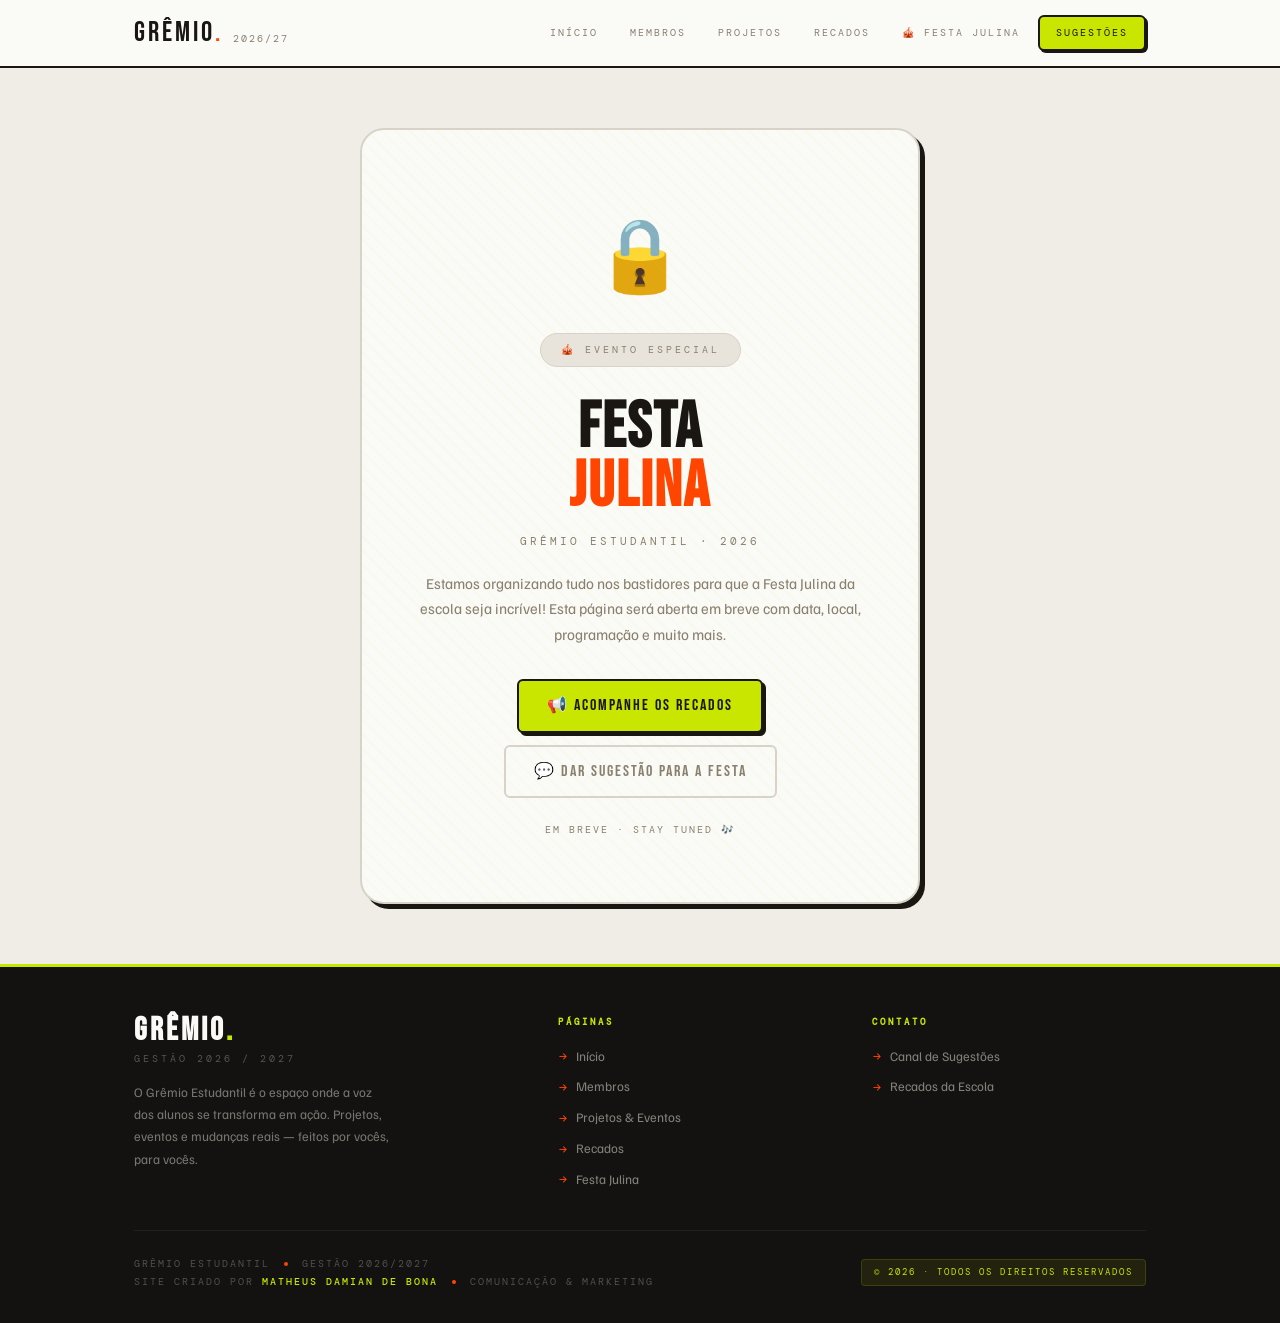
==== pages/festa-julina.html @ 8e5d4908 "Add files via upload" ====
<!DOCTYPE html>
<html lang="pt-BR">
<head>
  <meta charset="UTF-8"/>
  <meta name="viewport" content="width=device-width, initial-scale=1.0"/>
  <title>Festa Julina · Grêmio Estudantil</title>
  <link rel="stylesheet" href="../css/style.css"/>
  <style>
    .locked-page { min-height: 80vh; display: flex; align-items: center; justify-content: center; padding: calc(var(--nav-h) + 60px) 20px 60px; }
    .locked-box { background: var(--white); border: 2px solid var(--border); border-radius: var(--radius-lg); padding: 64px 48px; text-align: center; max-width: 560px; width: 100%; box-shadow: var(--shadow-md); position: relative; overflow: hidden; }
    .locked-box::before { content:''; position:absolute; inset:0; background: repeating-linear-gradient(45deg, transparent, transparent 8px, rgba(200,230,0,.04) 8px, rgba(200,230,0,.04) 10px); pointer-events:none; }
    .locked-icon { font-size: 72px; margin-bottom: 24px; animation: lockPulse 3s ease-in-out infinite; display: block; }
    @keyframes lockPulse { 0%,100%{transform:scale(1)} 50%{transform:scale(1.08)} }
    .locked-box h1 { font-size: clamp(36px, 8vw, 64px); letter-spacing: 2px; line-height: .92; margin-bottom: 16px; position: relative; }
    .locked-box h1 .fire { color: var(--fire); }
    .locked-box .locked-sub { font-family: 'DM Mono', monospace; font-size: 11px; letter-spacing: 3px; text-transform: uppercase; color: var(--muted); margin-bottom: 20px; position: relative; }
    .locked-box p { font-size: 15px; color: var(--muted); line-height: 1.7; margin-bottom: 32px; position: relative; }
    .locked-actions { display: flex; flex-direction: column; gap: 12px; align-items: center; position: relative; }
    .locked-badge { display: inline-flex; align-items: center; gap: 8px; font-family: 'DM Mono', monospace; font-size: 10px; letter-spacing: 3px; text-transform: uppercase; background: var(--surface); color: var(--muted); border: 1px solid var(--border); padding: 8px 20px; border-radius: 40px; margin-bottom: 32px; position: relative; }
    .countdown-hint { font-family: 'DM Mono', monospace; font-size: 10px; letter-spacing: 2px; text-transform: uppercase; color: var(--muted); margin-top: 8px; }
    @media(max-width:500px){ .locked-box { padding: 40px 24px; } }
  </style>
</head>
<body>
<div id="page-progress"></div>
<div id="navbar"></div>

<div class="locked-page">
  <div class="locked-box">
    <span class="locked-icon">🔒</span>
    <div class="locked-badge">🎪 Evento Especial</div>
    <h1>FESTA<br><span class="fire">JULINA</span></h1>
    <div class="locked-sub">Grêmio Estudantil · 2026</div>
    <p>Estamos organizando tudo nos bastidores para que a Festa Julina da escola seja incrível! Esta página será aberta em breve com data, local, programação e muito mais.</p>
    <div class="locked-actions">
      <a href="recados.html" class="btn btn-volt">📢 Acompanhe os Recados</a>
      <a href="sugestoes.html" class="btn btn-ghost">💬 Dar Sugestão para a Festa</a>
    </div>
    <div class="countdown-hint" style="margin-top:24px">Em breve · Stay tuned 🎶</div>
  </div>
</div>

<div id="footer"></div>
<script src="../js/components.js"></script>
<script src="../js/main.js"></script>
<script> renderNavbar(); renderFooter(); </script>
</body>
</html>
---- css/style.css ----
/* ═══════════════════════════════════════
   GRÊMIO ESTUDANTIL — Global Styles
   Brand Guide v2 · 2026/2027
═══════════════════════════════════════ */

@import url('https://fonts.googleapis.com/css2?family=Bebas+Neue&family=DM+Mono:wght@400;500&family=Familjen+Grotesk:ital,wght@0,300;0,400;0,600;0,700;1,400&display=swap');

/* ── TOKENS ── */
:root {
  --bg:         #f0ede6;
  --white:      #fafaf7;
  --surface:    #e8e4db;
  --border:     #d8d3c8;
  --ink:        #1a1712;
  --muted:      #8a8070;

  --volt:       #c8e600;
  --volt-light: #edfb7a;
  --volt-dim:   #f5ffc0;
  --fire:       #ff4500;
  --fire-light: #ffe8e0;
  --sky:        #0099e6;
  --sky-light:  #e0f4ff;

  --dark-bg:    #141210;
  --dark-surf:  #1e1b17;
  --dark-volt:  #d4f000;
  --dark-fire:  #ff3d00;
  --dark-text:  #f0ede6;

  --shadow-sm:  3px 3px 0 var(--ink);
  --shadow-md:  5px 5px 0 var(--ink);
  --radius:     16px;
  --radius-lg:  24px;

  --nav-h: 68px;
}

/* ── RESET ── */
*, *::before, *::after { box-sizing: border-box; margin: 0; padding: 0; }
html { scroll-behavior: smooth; }
body {
  background: var(--bg);
  color: var(--ink);
  font-family: 'Familjen Grotesk', sans-serif;
  font-size: 16px;
  line-height: 1.6;
  overflow-x: hidden;
}
img { display: block; max-width: 100%; }
a { color: inherit; text-decoration: none; }
button { cursor: pointer; border: none; background: none; font-family: inherit; }
ul { list-style: none; }

/* ── TYPOGRAPHY ── */
.font-display { font-family: 'Bebas Neue', sans-serif; }
.font-mono    { font-family: 'DM Mono', monospace; }

h1, h2, h3 { font-family: 'Bebas Neue', sans-serif; line-height: 1; letter-spacing: 1px; }

/* ── LAYOUT ── */
.container {
  max-width: 1060px;
  width: 100%;
  margin: 0 auto;
  padding: 0 24px;
}
.section {
  padding: 80px 0;
}
.section-sm { padding: 48px 0; }

/* ── EYEBROW ── */
.eyebrow {
  font-family: 'DM Mono', monospace;
  font-size: 10px;
  letter-spacing: 4px;
  text-transform: uppercase;
  color: var(--muted);
  margin-bottom: 10px;
  display: flex;
  align-items: center;
  gap: 10px;
}
.eyebrow::before {
  content: '';
  display: block;
  width: 24px;
  height: 2px;
  background: var(--fire);
  border-radius: 2px;
  flex-shrink: 0;
}
.eyebrow.volt::before  { background: var(--volt); }
.eyebrow.sky::before   { background: var(--sky); }
.eyebrow.white::before { background: var(--white); }
.eyebrow.white         { color: rgba(240,237,230,.45); }

/* ── BADGE ── */
.badge {
  display: inline-flex;
  align-items: center;
  gap: 6px;
  font-family: 'DM Mono', monospace;
  font-size: 10px;
  letter-spacing: 2px;
  text-transform: uppercase;
  padding: 5px 12px;
  border-radius: 4px;
  font-weight: 500;
}
.badge-volt  { background: var(--volt-dim);   color: var(--ink);  border: 1px solid var(--volt); }
.badge-fire  { background: var(--fire-light); color: var(--fire); border: 1px solid var(--fire); }
.badge-sky   { background: var(--sky-light);  color: var(--sky);  border: 1px solid var(--sky);  }
.badge-dark  { background: var(--ink);        color: var(--volt); }
.badge-muted { background: var(--surface);    color: var(--muted);border: 1px solid var(--border);}

/* ── BUTTONS ── */
.btn {
  display: inline-flex;
  align-items: center;
  gap: 8px;
  font-family: 'Bebas Neue', sans-serif;
  font-size: 16px;
  letter-spacing: 2px;
  padding: 12px 28px;
  border-radius: 6px;
  transition: transform .15s, box-shadow .15s;
  border: 2px solid var(--ink);
}
.btn-volt {
  background: var(--volt);
  color: var(--ink);
  box-shadow: var(--shadow-sm);
}
.btn-volt:hover { transform: translate(-2px,-2px); box-shadow: 5px 5px 0 var(--ink); }

.btn-fire {
  background: var(--fire);
  color: #fff;
  box-shadow: var(--shadow-sm);
}
.btn-fire:hover { transform: translate(-2px,-2px); box-shadow: 5px 5px 0 var(--ink); }

.btn-outline {
  background: transparent;
  color: var(--ink);
  box-shadow: var(--shadow-sm);
}
.btn-outline:hover { transform: translate(-2px,-2px); box-shadow: 5px 5px 0 var(--ink); }

.btn-ghost {
  background: transparent;
  color: var(--muted);
  border-color: var(--border);
  box-shadow: none;
}
.btn-ghost:hover { border-color: var(--ink); color: var(--ink); }

/* ── CARDS ── */
.card {
  background: var(--white);
  border-radius: var(--radius);
  border: 1px solid var(--border);
  box-shadow: var(--shadow-sm);
  overflow: hidden;
  transition: transform .25s cubic-bezier(.22,1,.36,1), box-shadow .25s;
}
.card:hover { transform: translateY(-5px); box-shadow: 5px 8px 0 var(--ink); }

/* ── NAV ── */
.navbar {
  position: fixed;
  top: 0; left: 0; right: 0;
  height: var(--nav-h);
  background: var(--white);
  border-bottom: 2px solid var(--ink);
  z-index: 900;
  display: flex;
  align-items: center;
}
.navbar .container {
  display: flex;
  align-items: center;
  justify-content: space-between;
}
.nav-logo {
  font-family: 'Bebas Neue', sans-serif;
  font-size: 28px;
  letter-spacing: 3px;
  line-height: 1;
  color: var(--ink);
  display: flex;
  align-items: center;
  gap: 10px;
}
.nav-logo .logo-ge { color: var(--ink); }
.nav-logo .logo-dot { color: var(--fire); }
.nav-logo .logo-year {
  font-family: 'DM Mono', monospace;
  font-size: 10px;
  letter-spacing: 2px;
  color: var(--muted);
  font-weight: 400;
  align-self: flex-end;
  margin-bottom: 3px;
}

.nav-links {
  display: flex;
  align-items: center;
  gap: 4px;
}
.nav-link {
  font-family: 'DM Mono', monospace;
  font-size: 10px;
  letter-spacing: 2px;
  text-transform: uppercase;
  color: var(--muted);
  padding: 8px 14px;
  border-radius: 6px;
  transition: color .2s, background .2s;
  white-space: nowrap;
}
.nav-link:hover, .nav-link.active {
  color: var(--ink);
  background: var(--volt-dim);
}
.nav-link.active { color: var(--ink); font-weight: 500; }

.nav-cta {
  font-family: 'DM Mono', monospace;
  font-size: 10px;
  letter-spacing: 2px;
  text-transform: uppercase;
  background: var(--volt);
  color: var(--ink);
  padding: 8px 16px;
  border-radius: 6px;
  border: 2px solid var(--ink);
  box-shadow: 2px 2px 0 var(--ink);
  transition: transform .15s, box-shadow .15s;
  white-space: nowrap;
}
.nav-cta:hover { transform: translate(-1px,-1px); box-shadow: 3px 3px 0 var(--ink); }

/* burger */
.burger {
  display: none;
  flex-direction: column;
  gap: 5px;
  width: 32px;
  padding: 4px;
}
.burger span {
  display: block;
  height: 2px;
  background: var(--ink);
  border-radius: 2px;
  transition: all .3s;
}
.burger.open span:nth-child(1) { transform: rotate(45deg) translate(5px, 5px); }
.burger.open span:nth-child(2) { opacity: 0; }
.burger.open span:nth-child(3) { transform: rotate(-45deg) translate(5px, -5px); }

/* mobile nav */
.mobile-nav {
  display: none;
  position: fixed;
  top: var(--nav-h);
  left: 0; right: 0;
  background: var(--white);
  border-bottom: 2px solid var(--ink);
  z-index: 899;
  flex-direction: column;
  padding: 16px 24px 24px;
  gap: 4px;
  transform: translateY(-10px);
  opacity: 0;
  transition: transform .3s, opacity .3s;
}
.mobile-nav.open {
  display: flex;
  transform: translateY(0);
  opacity: 1;
}
.mobile-nav .nav-link {
  padding: 12px 16px;
  font-size: 11px;
}
.mobile-nav .nav-cta {
  margin-top: 8px;
  text-align: center;
  padding: 12px;
}

/* ── PAGE HEADER ── */
.page-header {
  background: var(--ink);
  color: var(--dark-text);
  padding: 120px 0 60px;
  position: relative;
  overflow: hidden;
}
.page-header::before {
  content: '';
  position: absolute; inset: 0;
  background-image:
    linear-gradient(rgba(200,230,0,.04) 1px, transparent 1px),
    linear-gradient(90deg, rgba(200,230,0,.04) 1px, transparent 1px);
  background-size: 48px 48px;
}
.page-header .container { position: relative; }
.page-header h1 {
  font-size: clamp(52px, 10vw, 100px);
  line-height: .92;
  margin-bottom: 16px;
}
.page-header h1 .volt { color: var(--volt); }
.page-header h1 .fire { color: var(--fire); }
.page-header p {
  font-size: 17px;
  color: rgba(240,237,230,.55);
  max-width: 520px;
  line-height: 1.7;
}

/* ── PROGRESS BAR ── */
#page-progress {
  position: fixed;
  top: 0; left: 0;
  height: 3px;
  background: linear-gradient(90deg, var(--volt), var(--fire));
  z-index: 1000;
  transition: width .2s;
  width: 0;
}

/* ── REVEAL ── */
.rv {
  opacity: 0;
  transform: translateY(28px);
  transition: opacity .65s cubic-bezier(.22,1,.36,1),
              transform .65s cubic-bezier(.22,1,.36,1);
}
.rv.in { opacity: 1; transform: none; }
.d1 { transition-delay: .07s; }
.d2 { transition-delay: .14s; }
.d3 { transition-delay: .21s; }
.d4 { transition-delay: .28s; }
.d5 { transition-delay: .35s; }
.d6 { transition-delay: .42s; }

/* ── FOOTER ── */
.footer {
  background: var(--dark-bg);
  color: var(--dark-text);
  padding: 48px 0 32px;
  border-top: 3px solid var(--volt);
}
.footer-grid {
  display: grid;
  grid-template-columns: 1.4fr 1fr 1fr;
  gap: 40px;
  margin-bottom: 40px;
}
.footer-brand h3 {
  font-family: 'Bebas Neue', sans-serif;
  font-size: 32px;
  letter-spacing: 3px;
  color: var(--white);
  margin-bottom: 4px;
}
.footer-brand h3 span { color: var(--volt); }
.footer-brand .f-year {
  font-family: 'DM Mono', monospace;
  font-size: 10px;
  letter-spacing: 3px;
  color: rgba(240,237,230,.3);
  text-transform: uppercase;
  margin-bottom: 14px;
}
.footer-brand p {
  font-size: 13px;
  color: rgba(240,237,230,.45);
  line-height: 1.7;
  max-width: 260px;
}
.footer-col h4 {
  font-family: 'DM Mono', monospace;
  font-size: 9px;
  letter-spacing: 3px;
  text-transform: uppercase;
  color: var(--volt);
  margin-bottom: 16px;
}
.footer-col ul { display: flex; flex-direction: column; gap: 10px; }
.footer-col ul li a {
  font-size: 13px;
  color: rgba(240,237,230,.5);
  transition: color .2s;
  display: flex; align-items: center; gap: 8px;
}
.footer-col ul li a::before {
  content: '→';
  font-size: 11px;
  color: var(--fire);
  transition: transform .2s;
}
.footer-col ul li a:hover { color: var(--dark-text); }
.footer-col ul li a:hover::before { transform: translateX(3px); }

.footer-divider {
  height: 1px;
  background: rgba(255,255,255,.06);
  margin-bottom: 24px;
}
.footer-bottom {
  display: flex;
  align-items: center;
  justify-content: space-between;
  flex-wrap: wrap;
  gap: 12px;
}
.footer-credits {
  font-family: 'DM Mono', monospace;
  font-size: 10px;
  letter-spacing: 2px;
  color: rgba(240,237,230,.28);
  text-transform: uppercase;
  line-height: 1.8;
}
.footer-credits strong {
  color: var(--volt);
  font-weight: 500;
}
.footer-dot {
  width: 4px; height: 4px;
  border-radius: 50%;
  background: var(--fire);
  display: inline-block;
  vertical-align: middle;
  margin: 0 6px;
}
.footer-badge {
  font-family: 'DM Mono', monospace;
  font-size: 9px;
  letter-spacing: 2px;
  text-transform: uppercase;
  background: rgba(200,230,0,.08);
  color: var(--volt);
  border: 1px solid rgba(200,230,0,.15);
  padding: 5px 12px;
  border-radius: 4px;
}

/* ── UTILITIES ── */
.text-center { text-align: center; }
.text-volt  { color: var(--volt); }
.text-fire  { color: var(--fire); }
.text-sky   { color: var(--sky); }
.text-muted { color: var(--muted); }
.mt-8  { margin-top: 8px; }
.mt-16 { margin-top: 16px; }
.mt-24 { margin-top: 24px; }
.mt-32 { margin-top: 32px; }
.mt-48 { margin-top: 48px; }
.mb-8  { margin-bottom: 8px; }
.mb-16 { margin-bottom: 16px; }
.mb-24 { margin-bottom: 24px; }
.mb-32 { margin-bottom: 32px; }
.gap-8  { gap: 8px; }
.gap-16 { gap: 16px; }
.flex   { display: flex; }
.flex-wrap { flex-wrap: wrap; }
.items-center { align-items: center; }
.grid-2 { display: grid; grid-template-columns: 1fr 1fr; gap: 16px; }
.grid-3 { display: grid; grid-template-columns: repeat(3,1fr); gap: 16px; }
.grid-4 { display: grid; grid-template-columns: repeat(4,1fr); gap: 16px; }

/* ── RESPONSIVE ── */
@media (max-width: 900px) {
  .grid-4 { grid-template-columns: 1fr 1fr; }
  .grid-3 { grid-template-columns: 1fr 1fr; }
  .footer-grid { grid-template-columns: 1fr 1fr; }
  .footer-brand { grid-column: span 2; }
}

@media (max-width: 640px) {
  :root { --nav-h: 60px; }
  .container { padding: 0 16px; }
  .section { padding: 56px 0; }
  .nav-links, .nav-cta { display: none; }
  .burger { display: flex; }
  .grid-2, .grid-3, .grid-4 { grid-template-columns: 1fr; }
  .footer-grid { grid-template-columns: 1fr; }
  .footer-brand { grid-column: span 1; }
  .footer-bottom { flex-direction: column; align-items: flex-start; }
  .page-header { padding: 100px 0 48px; }
  .page-header h1 { font-size: clamp(44px, 12vw, 72px); }
}
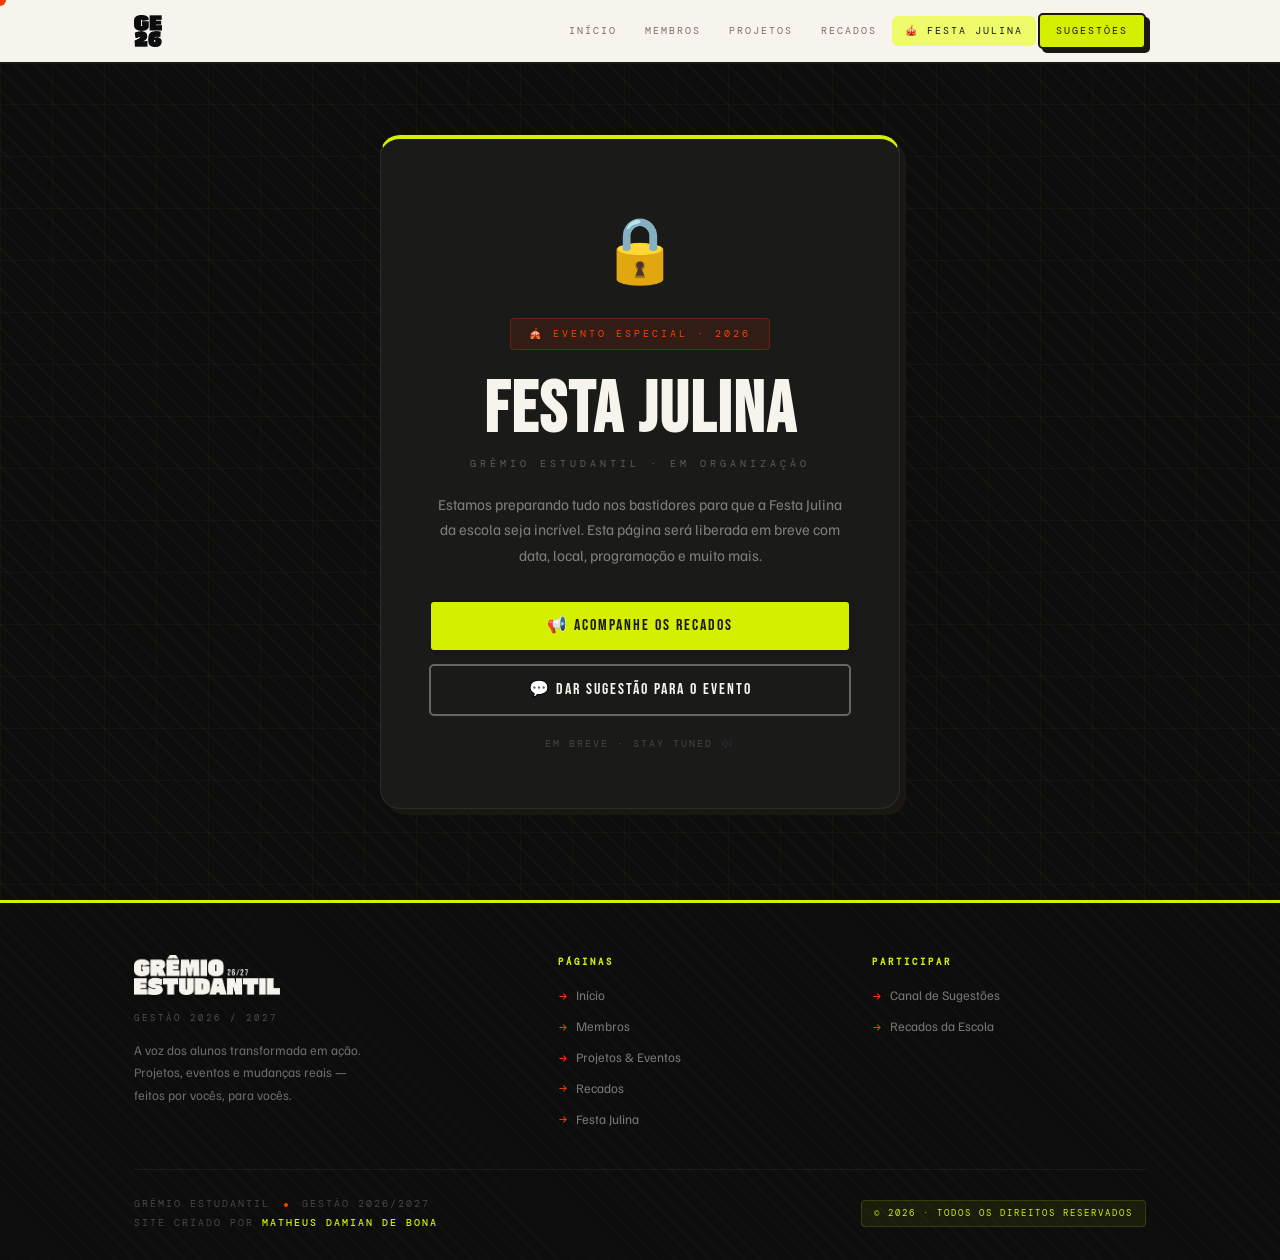
==== commit 63dddbf0: "Add files via upload" ====
--- a/pages/festa-julina.html
+++ b/pages/festa-julina.html
@@ -6,19 +6,83 @@
   <title>Festa Julina · Grêmio Estudantil</title>
   <link rel="stylesheet" href="../css/style.css"/>
   <style>
-    .locked-page { min-height: 80vh; display: flex; align-items: center; justify-content: center; padding: calc(var(--nav-h) + 60px) 20px 60px; }
-    .locked-box { background: var(--white); border: 2px solid var(--border); border-radius: var(--radius-lg); padding: 64px 48px; text-align: center; max-width: 560px; width: 100%; box-shadow: var(--shadow-md); position: relative; overflow: hidden; }
-    .locked-box::before { content:''; position:absolute; inset:0; background: repeating-linear-gradient(45deg, transparent, transparent 8px, rgba(200,230,0,.04) 8px, rgba(200,230,0,.04) 10px); pointer-events:none; }
-    .locked-icon { font-size: 72px; margin-bottom: 24px; animation: lockPulse 3s ease-in-out infinite; display: block; }
-    @keyframes lockPulse { 0%,100%{transform:scale(1)} 50%{transform:scale(1.08)} }
-    .locked-box h1 { font-size: clamp(36px, 8vw, 64px); letter-spacing: 2px; line-height: .92; margin-bottom: 16px; position: relative; }
-    .locked-box h1 .fire { color: var(--fire); }
-    .locked-box .locked-sub { font-family: 'DM Mono', monospace; font-size: 11px; letter-spacing: 3px; text-transform: uppercase; color: var(--muted); margin-bottom: 20px; position: relative; }
-    .locked-box p { font-size: 15px; color: var(--muted); line-height: 1.7; margin-bottom: 32px; position: relative; }
-    .locked-actions { display: flex; flex-direction: column; gap: 12px; align-items: center; position: relative; }
-    .locked-badge { display: inline-flex; align-items: center; gap: 8px; font-family: 'DM Mono', monospace; font-size: 10px; letter-spacing: 3px; text-transform: uppercase; background: var(--surface); color: var(--muted); border: 1px solid var(--border); padding: 8px 20px; border-radius: 40px; margin-bottom: 32px; position: relative; }
-    .countdown-hint { font-family: 'DM Mono', monospace; font-size: 10px; letter-spacing: 2px; text-transform: uppercase; color: var(--muted); margin-top: 8px; }
-    @media(max-width:500px){ .locked-box { padding: 40px 24px; } }
+    .locked-page {
+      min-height: 100vh;
+      display: flex; align-items: center; justify-content: center;
+      padding: calc(var(--nav-h) + 40px) 20px 60px;
+      background: var(--midnight);
+      position: relative; overflow: hidden;
+    }
+    /* padrão diagonal de fundo */
+    .locked-page::before {
+      content: '';
+      position: absolute; inset: 0;
+      background-image: repeating-linear-gradient(
+        45deg, transparent, transparent 12px,
+        rgba(212,240,0,.03) 12px, rgba(212,240,0,.03) 14px
+      );
+      pointer-events: none;
+    }
+    /* grid de fundo */
+    .locked-page::after {
+      content: '';
+      position: absolute; inset: 0;
+      background-image:
+        linear-gradient(rgba(212,240,0,.03) 1px, transparent 1px),
+        linear-gradient(90deg, rgba(212,240,0,.03) 1px, transparent 1px);
+      background-size: 52px 52px;
+      pointer-events: none;
+    }
+    .locked-box {
+      background: var(--dark-surf);
+      border: 1px solid var(--dark-border);
+      border-top: 4px solid var(--volt);
+      border-radius: var(--radius-lg);
+      box-shadow: var(--shadow-hard-lg);
+      padding: 56px 48px;
+      text-align: center;
+      max-width: 520px; width: 100%;
+      position: relative; z-index: 1;
+    }
+    .locked-icon {
+      font-size: 64px;
+      display: block; margin-bottom: 20px;
+      animation: lockPulse 3s ease-in-out infinite;
+    }
+    @keyframes lockPulse {
+      0%,100%{ transform:scale(1) rotate(0deg); }
+      50%    { transform:scale(1.06) rotate(-3deg); }
+    }
+    .locked-box h1 {
+      font-family: 'Bebas Neue', sans-serif;
+      font-size: clamp(44px, 9vw, 72px);
+      letter-spacing: 2px; line-height: .92;
+      color: var(--chalk); margin-bottom: 12px;
+    }
+    .locked-sub {
+      font-family: 'DM Mono', monospace;
+      font-size: 10px; letter-spacing: 4px; text-transform: uppercase;
+      color: rgba(247,244,238,.3); margin-bottom: 20px;
+    }
+    .locked-box p {
+      font-size: 15px; color: rgba(247,244,238,.45);
+      line-height: 1.7; margin-bottom: 32px;
+    }
+    .locked-actions { display: flex; flex-direction: column; gap: 12px; align-items: center; }
+    .locked-badge {
+      display: inline-flex; align-items: center; gap: 8px;
+      font-family: 'DM Mono', monospace;
+      font-size: 10px; letter-spacing: 3px; text-transform: uppercase;
+      background: rgba(255,61,0,.1); color: var(--fire);
+      border: 1px solid rgba(255,61,0,.25);
+      padding: 7px 18px; border-radius: 4px; margin-bottom: 28px;
+    }
+    .soon-hint {
+      font-family: 'DM Mono', monospace;
+      font-size: 10px; letter-spacing: 2px; text-transform: uppercase;
+      color: rgba(247,244,238,.2); margin-top: 20px;
+    }
+    @media(max-width:480px){ .locked-box { padding: 36px 22px; } }
   </style>
 </head>
 <body>
@@ -26,17 +90,17 @@
 <div id="navbar"></div>
 
 <div class="locked-page">
-  <div class="locked-box">
+  <div class="locked-box rv">
     <span class="locked-icon">🔒</span>
-    <div class="locked-badge">🎪 Evento Especial</div>
-    <h1>FESTA<br><span class="fire">JULINA</span></h1>
-    <div class="locked-sub">Grêmio Estudantil · 2026</div>
-    <p>Estamos organizando tudo nos bastidores para que a Festa Julina da escola seja incrível! Esta página será aberta em breve com data, local, programação e muito mais.</p>
+    <div class="locked-badge">🎪 Evento Especial · 2026</div>
+    <h1>FESTA JULINA</h1>
+    <div class="locked-sub">Grêmio Estudantil · Em organização</div>
+    <p>Estamos preparando tudo nos bastidores para que a Festa Julina da escola seja incrível. Esta página será liberada em breve com data, local, programação e muito mais.</p>
     <div class="locked-actions">
-      <a href="recados.html" class="btn btn-volt">📢 Acompanhe os Recados</a>
-      <a href="sugestoes.html" class="btn btn-ghost">💬 Dar Sugestão para a Festa</a>
+      <a href="recados.html" class="btn btn-volt" style="width:100%;justify-content:center">📢 Acompanhe os Recados</a>
+      <a href="sugestoes.html" class="btn btn-outline-chalk" style="width:100%;justify-content:center">💬 Dar Sugestão para o Evento</a>
     </div>
-    <div class="countdown-hint" style="margin-top:24px">Em breve · Stay tuned 🎶</div>
+    <div class="soon-hint">Em breve · Stay tuned 🎶</div>
   </div>
 </div>
 
--- a/css/style.css
+++ b/css/style.css
@@ -1,39 +1,45 @@
 /* ═══════════════════════════════════════
-   GRÊMIO ESTUDANTIL — Global Styles
-   Brand Guide v2 · 2026/2027
+   GRÊMIO ESTUDANTIL — Global Styles v3
+   Brand Guide oficial · Gestão 2026/27
 ═══════════════════════════════════════ */
 
 @import url('https://fonts.googleapis.com/css2?family=Bebas+Neue&family=DM+Mono:wght@400;500&family=Familjen+Grotesk:ital,wght@0,300;0,400;0,600;0,700;1,400&display=swap');
 
-/* ── TOKENS ── */
+/* ── TOKENS (paleta exata do brand guide) ── */
 :root {
-  --bg:         #f0ede6;
-  --white:      #fafaf7;
-  --surface:    #e8e4db;
-  --border:     #d8d3c8;
-  --ink:        #1a1712;
-  --muted:      #8a8070;
-
-  --volt:       #c8e600;
-  --volt-light: #edfb7a;
-  --volt-dim:   #f5ffc0;
-  --fire:       #ff4500;
-  --fire-light: #ffe8e0;
-  --sky:        #0099e6;
-  --sky-light:  #e0f4ff;
-
-  --dark-bg:    #141210;
-  --dark-surf:  #1e1b17;
-  --dark-volt:  #d4f000;
-  --dark-fire:  #ff3d00;
-  --dark-text:  #f0ede6;
-
-  --shadow-sm:  3px 3px 0 var(--ink);
-  --shadow-md:  5px 5px 0 var(--ink);
-  --radius:     16px;
-  --radius-lg:  24px;
-
-  --nav-h: 68px;
+  --volt:       #D4F000;
+  --volt-dim:   #eefb6a;
+  --volt-ghost: rgba(212,240,0,.08);
+  --fire:       #FF3D00;
+  --fire-ghost: rgba(255,61,0,.08);
+  --midnight:   #0D0D0D;
+  --chalk:      #F7F4EE;
+  --slate:      #3A3830;
+  --sky:        #00C2FF;
+  --sky-ghost:  rgba(0,194,255,.08);
+
+  /* UI aliases */
+  --bg:         #F7F4EE;
+  --white:      #ffffff;
+  --surface:    #EDEAE2;
+  --border:     #D8D3C8;
+  --ink:        #1A1712;
+  --muted:      #7A7060;
+
+  --dark-bg:    #0D0D0D;
+  --dark-surf:  #1A1A18;
+  --dark-surf2: #242420;
+  --dark-border:rgba(255,255,255,.08);
+  --dark-text:  #F7F4EE;
+
+  /* efeito sombra dura (brand element) */
+  --shadow-hard:    4px 4px 0 var(--ink);
+  --shadow-hard-lg: 6px 6px 0 var(--ink);
+  --shadow-hard-volt: 4px 4px 0 var(--volt);
+
+  --radius:    12px;
+  --radius-lg: 20px;
+  --nav-h:     64px;
 }
 
 /* ── RESET ── */
@@ -46,178 +52,145 @@
   font-size: 16px;
   line-height: 1.6;
   overflow-x: hidden;
+  cursor: none; /* cursor customizado */
 }
 img { display: block; max-width: 100%; }
 a { color: inherit; text-decoration: none; }
-button { cursor: pointer; border: none; background: none; font-family: inherit; }
+button { cursor: none; border: none; background: none; font-family: inherit; }
 ul { list-style: none; }
 
-/* ── TYPOGRAPHY ── */
-.font-display { font-family: 'Bebas Neue', sans-serif; }
-.font-mono    { font-family: 'DM Mono', monospace; }
-
-h1, h2, h3 { font-family: 'Bebas Neue', sans-serif; line-height: 1; letter-spacing: 1px; }
-
-/* ── LAYOUT ── */
-.container {
-  max-width: 1060px;
-  width: 100%;
-  margin: 0 auto;
-  padding: 0 24px;
-}
-.section {
-  padding: 80px 0;
-}
-.section-sm { padding: 48px 0; }
-
-/* ── EYEBROW ── */
-.eyebrow {
-  font-family: 'DM Mono', monospace;
-  font-size: 10px;
-  letter-spacing: 4px;
+/* ── CURSOR CUSTOMIZADO ── */
+#ge-cursor {
+  position: fixed;
+  top: 0; left: 0;
+  width: 12px; height: 12px;
+  border-radius: 50%;
+  background: var(--fire);
+  pointer-events: none;
+  z-index: 9999;
+  transform: translate(-50%, -50%);
+  transition: width .22s cubic-bezier(.22,1,.36,1),
+              height .22s cubic-bezier(.22,1,.36,1),
+              background .22s,
+              opacity .2s;
+  mix-blend-mode: normal;
+}
+#ge-cursor.hover {
+  width: 38px;
+  height: 38px;
+  background: var(--volt);
+  opacity: .85;
+}
+#ge-cursor.click {
+  width: 22px;
+  height: 22px;
+  background: var(--fire);
+}
+
+/* ── SCROLL INDICATOR LATERAL ── */
+#scroll-indicator {
+  position: fixed;
+  right: 18px;
+  top: 50%;
+  transform: translateY(-50%);
+  display: flex;
+  flex-direction: column;
+  gap: 9px;
+  z-index: 800;
+}
+.scroll-dot {
+  width: 7px; height: 7px;
+  border-radius: 2px;
+  background: var(--border);
+  border: none;
+  cursor: none;
+  transition: background .3s, transform .3s;
+}
+.scroll-dot.active {
+  background: var(--fire);
+  transform: rotate(45deg) scale(1.4);
+}
+.scroll-dot[title]:hover::after {
+  content: attr(title);
+  position: absolute;
+  right: 18px;
+  font-family: 'DM Mono', monospace;
+  font-size: 9px;
+  letter-spacing: 2px;
   text-transform: uppercase;
   color: var(--muted);
-  margin-bottom: 10px;
-  display: flex;
-  align-items: center;
-  gap: 10px;
-}
-.eyebrow::before {
-  content: '';
-  display: block;
-  width: 24px;
-  height: 2px;
-  background: var(--fire);
-  border-radius: 2px;
-  flex-shrink: 0;
-}
-.eyebrow.volt::before  { background: var(--volt); }
-.eyebrow.sky::before   { background: var(--sky); }
-.eyebrow.white::before { background: var(--white); }
-.eyebrow.white         { color: rgba(240,237,230,.45); }
-
-/* ── BADGE ── */
-.badge {
-  display: inline-flex;
-  align-items: center;
-  gap: 6px;
-  font-family: 'DM Mono', monospace;
-  font-size: 10px;
-  letter-spacing: 2px;
-  text-transform: uppercase;
-  padding: 5px 12px;
+  white-space: nowrap;
+  background: var(--white);
+  padding: 3px 8px;
   border-radius: 4px;
-  font-weight: 500;
-}
-.badge-volt  { background: var(--volt-dim);   color: var(--ink);  border: 1px solid var(--volt); }
-.badge-fire  { background: var(--fire-light); color: var(--fire); border: 1px solid var(--fire); }
-.badge-sky   { background: var(--sky-light);  color: var(--sky);  border: 1px solid var(--sky);  }
-.badge-dark  { background: var(--ink);        color: var(--volt); }
-.badge-muted { background: var(--surface);    color: var(--muted);border: 1px solid var(--border);}
-
-/* ── BUTTONS ── */
-.btn {
-  display: inline-flex;
-  align-items: center;
-  gap: 8px;
-  font-family: 'Bebas Neue', sans-serif;
-  font-size: 16px;
-  letter-spacing: 2px;
-  padding: 12px 28px;
-  border-radius: 6px;
-  transition: transform .15s, box-shadow .15s;
-  border: 2px solid var(--ink);
-}
-.btn-volt {
-  background: var(--volt);
-  color: var(--ink);
-  box-shadow: var(--shadow-sm);
-}
-.btn-volt:hover { transform: translate(-2px,-2px); box-shadow: 5px 5px 0 var(--ink); }
-
-.btn-fire {
-  background: var(--fire);
-  color: #fff;
-  box-shadow: var(--shadow-sm);
-}
-.btn-fire:hover { transform: translate(-2px,-2px); box-shadow: 5px 5px 0 var(--ink); }
-
-.btn-outline {
-  background: transparent;
-  color: var(--ink);
-  box-shadow: var(--shadow-sm);
-}
-.btn-outline:hover { transform: translate(-2px,-2px); box-shadow: 5px 5px 0 var(--ink); }
-
-.btn-ghost {
-  background: transparent;
-  color: var(--muted);
-  border-color: var(--border);
-  box-shadow: none;
-}
-.btn-ghost:hover { border-color: var(--ink); color: var(--ink); }
-
-/* ── CARDS ── */
-.card {
-  background: var(--white);
-  border-radius: var(--radius);
   border: 1px solid var(--border);
-  box-shadow: var(--shadow-sm);
-  overflow: hidden;
-  transition: transform .25s cubic-bezier(.22,1,.36,1), box-shadow .25s;
-}
-.card:hover { transform: translateY(-5px); box-shadow: 5px 8px 0 var(--ink); }
-
-/* ── NAV ── */
+}
+
+/* ── PROGRESS BAR ── */
+#page-progress {
+  position: fixed;
+  top: 0; left: 0;
+  height: 3px;
+  background: linear-gradient(90deg, var(--volt), var(--fire));
+  z-index: 1001;
+  width: 0;
+  transition: width .15s;
+}
+
+/* ── NAVBAR ── */
 .navbar {
   position: fixed;
   top: 0; left: 0; right: 0;
   height: var(--nav-h);
-  background: var(--white);
+  background: var(--chalk);
   border-bottom: 2px solid var(--ink);
   z-index: 900;
-  display: flex;
-  align-items: center;
 }
 .navbar .container {
+  height: 100%;
   display: flex;
   align-items: center;
   justify-content: space-between;
-}
-.nav-logo {
+  gap: 16px;
+}
+/* Logo PNG no navbar */
+.nav-logo { display: flex; align-items: center; }
+.nav-logo img {
+  height: 32px;
+  width: auto;
+  background: transparent;
+  display: block;
+}
+/* Fallback texto */
+.nav-logo-text {
   font-family: 'Bebas Neue', sans-serif;
-  font-size: 28px;
+  font-size: 26px;
   letter-spacing: 3px;
+  color: var(--ink);
   line-height: 1;
-  color: var(--ink);
-  display: flex;
-  align-items: center;
-  gap: 10px;
-}
-.nav-logo .logo-ge { color: var(--ink); }
-.nav-logo .logo-dot { color: var(--fire); }
-.nav-logo .logo-year {
-  font-family: 'DM Mono', monospace;
-  font-size: 10px;
-  letter-spacing: 2px;
-  color: var(--muted);
-  font-weight: 400;
-  align-self: flex-end;
-  margin-bottom: 3px;
-}
-
-.nav-links {
   display: flex;
   align-items: center;
   gap: 4px;
 }
+.nav-logo-text .dot { color: var(--fire); }
+.nav-logo-year {
+  font-family: 'DM Mono', monospace;
+  font-size: 9px;
+  letter-spacing: 2px;
+  color: var(--muted);
+  margin-left: 8px;
+  align-self: flex-end;
+  margin-bottom: 3px;
+}
+
+.nav-links { display: flex; align-items: center; gap: 2px; }
 .nav-link {
   font-family: 'DM Mono', monospace;
   font-size: 10px;
   letter-spacing: 2px;
   text-transform: uppercase;
   color: var(--muted);
-  padding: 8px 14px;
+  padding: 7px 13px;
   border-radius: 6px;
   transition: color .2s, background .2s;
   white-space: nowrap;
@@ -226,8 +199,6 @@
   color: var(--ink);
   background: var(--volt-dim);
 }
-.nav-link.active { color: var(--ink); font-weight: 500; }
-
 .nav-cta {
   font-family: 'DM Mono', monospace;
   font-size: 10px;
@@ -236,13 +207,13 @@
   background: var(--volt);
   color: var(--ink);
   padding: 8px 16px;
-  border-radius: 6px;
+  border-radius: 5px;
   border: 2px solid var(--ink);
-  box-shadow: 2px 2px 0 var(--ink);
+  box-shadow: var(--shadow-hard);
   transition: transform .15s, box-shadow .15s;
   white-space: nowrap;
 }
-.nav-cta:hover { transform: translate(-1px,-1px); box-shadow: 3px 3px 0 var(--ink); }
+.nav-cta:hover { transform: translate(-2px,-2px); box-shadow: var(--shadow-hard-lg); }
 
 /* burger */
 .burger {
@@ -251,140 +222,261 @@
   gap: 5px;
   width: 32px;
   padding: 4px;
-}
-.burger span {
-  display: block;
-  height: 2px;
-  background: var(--ink);
-  border-radius: 2px;
-  transition: all .3s;
-}
-.burger.open span:nth-child(1) { transform: rotate(45deg) translate(5px, 5px); }
+  cursor: none;
+}
+.burger span { display: block; height: 2px; background: var(--ink); border-radius: 2px; transition: all .3s; }
+.burger.open span:nth-child(1) { transform: rotate(45deg) translate(5px,5px); }
 .burger.open span:nth-child(2) { opacity: 0; }
-.burger.open span:nth-child(3) { transform: rotate(-45deg) translate(5px, -5px); }
-
-/* mobile nav */
+.burger.open span:nth-child(3) { transform: rotate(-45deg) translate(5px,-5px); }
 .mobile-nav {
   display: none;
   position: fixed;
-  top: var(--nav-h);
-  left: 0; right: 0;
-  background: var(--white);
+  top: var(--nav-h); left: 0; right: 0;
+  background: var(--chalk);
   border-bottom: 2px solid var(--ink);
   z-index: 899;
   flex-direction: column;
-  padding: 16px 24px 24px;
+  padding: 12px 20px 20px;
   gap: 4px;
-  transform: translateY(-10px);
-  opacity: 0;
-  transition: transform .3s, opacity .3s;
-}
-.mobile-nav.open {
-  display: flex;
-  transform: translateY(0);
-  opacity: 1;
-}
-.mobile-nav .nav-link {
-  padding: 12px 16px;
-  font-size: 11px;
-}
-.mobile-nav .nav-cta {
-  margin-top: 8px;
-  text-align: center;
-  padding: 12px;
-}
+}
+.mobile-nav.open { display: flex; }
+.mobile-nav .nav-link { padding: 12px 14px; font-size: 11px; }
+.mobile-nav .nav-cta  { margin-top: 8px; text-align: center; padding: 12px; }
 
 /* ── PAGE HEADER ── */
 .page-header {
-  background: var(--ink);
-  color: var(--dark-text);
-  padding: 120px 0 60px;
+  background: var(--midnight);
+  color: var(--chalk);
+  padding: calc(var(--nav-h) + 64px) 0 56px;
   position: relative;
   overflow: hidden;
 }
+/* padrão diagonal do brand guide */
 .page-header::before {
   content: '';
   position: absolute; inset: 0;
-  background-image:
-    linear-gradient(rgba(200,230,0,.04) 1px, transparent 1px),
-    linear-gradient(90deg, rgba(200,230,0,.04) 1px, transparent 1px);
-  background-size: 48px 48px;
+  background-image: repeating-linear-gradient(
+    45deg,
+    transparent,
+    transparent 10px,
+    rgba(212,240,0,.04) 10px,
+    rgba(212,240,0,.04) 12px
+  );
+  pointer-events: none;
 }
 .page-header .container { position: relative; }
+.page-header .eyebrow { color: rgba(212,240,0,.5); }
+.page-header .eyebrow::before { background: var(--volt); }
+/* Logo PNG no header das páginas */
+.page-header-logo {
+  height: 56px;
+  width: auto;
+  background: transparent;
+  margin: 12px 0 20px;
+  display: block;
+}
 .page-header h1 {
-  font-size: clamp(52px, 10vw, 100px);
+  font-family: 'Bebas Neue', sans-serif;
+  font-size: clamp(48px, 9vw, 96px);
   line-height: .92;
+  letter-spacing: 1px;
   margin-bottom: 16px;
-}
-.page-header h1 .volt { color: var(--volt); }
-.page-header h1 .fire { color: var(--fire); }
+  /* UMA só cor — chalk */
+  color: var(--chalk);
+}
 .page-header p {
-  font-size: 17px;
-  color: rgba(240,237,230,.55);
-  max-width: 520px;
+  font-size: 16px;
+  color: rgba(247,244,238,.5);
+  max-width: 500px;
   line-height: 1.7;
 }
 
-/* ── PROGRESS BAR ── */
-#page-progress {
-  position: fixed;
-  top: 0; left: 0;
-  height: 3px;
-  background: linear-gradient(90deg, var(--volt), var(--fire));
-  z-index: 1000;
-  transition: width .2s;
-  width: 0;
-}
-
-/* ── REVEAL ── */
-.rv {
-  opacity: 0;
-  transform: translateY(28px);
-  transition: opacity .65s cubic-bezier(.22,1,.36,1),
-              transform .65s cubic-bezier(.22,1,.36,1);
-}
-.rv.in { opacity: 1; transform: none; }
-.d1 { transition-delay: .07s; }
-.d2 { transition-delay: .14s; }
-.d3 { transition-delay: .21s; }
-.d4 { transition-delay: .28s; }
-.d5 { transition-delay: .35s; }
-.d6 { transition-delay: .42s; }
+/* ── LAYOUT ── */
+.container { max-width: 1060px; width: 100%; margin: 0 auto; padding: 0 24px; }
+.section    { padding: 80px 0; }
+.section-sm { padding: 48px 0; }
+
+/* ── EYEBROW ── */
+.eyebrow {
+  font-family: 'DM Mono', monospace;
+  font-size: 10px;
+  letter-spacing: 4px;
+  text-transform: uppercase;
+  color: var(--muted);
+  margin-bottom: 10px;
+  display: flex;
+  align-items: center;
+  gap: 10px;
+}
+.eyebrow::before {
+  content: '';
+  display: block;
+  width: 24px; height: 2px;
+  background: var(--fire);
+  border-radius: 2px;
+  flex-shrink: 0;
+}
+.eyebrow.volt::before { background: var(--volt); }
+.eyebrow.sky::before  { background: var(--sky); }
+.eyebrow.white { color: rgba(247,244,238,.4); }
+.eyebrow.white::before { background: var(--volt); }
+
+/* ── BADGE (retangular — brand element) ── */
+.badge {
+  display: inline-flex;
+  align-items: center;
+  gap: 5px;
+  font-family: 'DM Mono', monospace;
+  font-size: 10px;
+  letter-spacing: 2px;
+  text-transform: uppercase;
+  padding: 4px 11px;
+  border-radius: 4px; /* retangular conforme brand guide */
+}
+.badge-volt  { background: rgba(212,240,0,.15); color: var(--ink);  border: 1px solid var(--volt); }
+.badge-fire  { background: rgba(255,61,0,.1);   color: var(--fire); border: 1px solid var(--fire); }
+.badge-sky   { background: rgba(0,194,255,.1);  color: var(--sky);  border: 1px solid var(--sky);  }
+.badge-dark  { background: var(--ink);          color: var(--volt); border: 1px solid var(--ink);  }
+.badge-muted { background: var(--surface);      color: var(--muted);border: 1px solid var(--border);}
+
+/* dark mode badges */
+.on-dark .badge-volt  { background: rgba(212,240,0,.12); color: var(--volt); }
+.on-dark .badge-fire  { background: rgba(255,61,0,.12);  color: var(--fire); }
+.on-dark .badge-muted { background: rgba(255,255,255,.06); color: rgba(247,244,238,.5); border-color: rgba(255,255,255,.1); }
+
+/* ── BUTTONS (sombra dura — brand element) ── */
+.btn {
+  display: inline-flex;
+  align-items: center;
+  gap: 8px;
+  font-family: 'Bebas Neue', sans-serif;
+  font-size: 16px;
+  letter-spacing: 2px;
+  padding: 11px 26px;
+  border-radius: 5px;
+  border: 2px solid var(--ink);
+  transition: transform .15s, box-shadow .15s;
+  cursor: none;
+  white-space: nowrap;
+}
+.btn-volt {
+  background: var(--volt);
+  color: var(--ink);
+  box-shadow: var(--shadow-hard);
+}
+.btn-volt:hover { transform: translate(-2px,-2px); box-shadow: var(--shadow-hard-lg); }
+
+.btn-fire {
+  background: var(--fire);
+  color: var(--chalk);
+  box-shadow: var(--shadow-hard);
+}
+.btn-fire:hover { transform: translate(-2px,-2px); box-shadow: var(--shadow-hard-lg); }
+
+.btn-outline {
+  background: transparent;
+  color: var(--ink);
+  box-shadow: var(--shadow-hard);
+}
+.btn-outline:hover { transform: translate(-2px,-2px); box-shadow: var(--shadow-hard-lg); }
+
+.btn-outline-chalk {
+  background: transparent;
+  color: var(--chalk);
+  border-color: rgba(247,244,238,.35);
+  box-shadow: none;
+}
+.btn-outline-chalk:hover { border-color: var(--volt); color: var(--volt); }
+
+.btn-ghost {
+  background: transparent;
+  color: var(--muted);
+  border-color: var(--border);
+  box-shadow: none;
+}
+.btn-ghost:hover { border-color: var(--ink); color: var(--ink); }
+
+/* ── CARDS base ── */
+.card {
+  background: var(--white);
+  border-radius: var(--radius);
+  border: 1px solid var(--border);
+  box-shadow: var(--shadow-hard);
+  overflow: hidden;
+  transition: transform .25s cubic-bezier(.22,1,.36,1), box-shadow .25s;
+}
+.card:hover { transform: translateY(-4px); box-shadow: var(--shadow-hard-lg); }
+
+/* ── SECTION TITLE ── */
+.section-title {
+  font-family: 'Bebas Neue', sans-serif;
+  font-size: clamp(36px, 6vw, 72px);
+  line-height: .92;
+  letter-spacing: 1px;
+  margin-bottom: 40px;
+  /* cor única */
+  color: var(--ink);
+}
+.section-title.on-dark { color: var(--chalk); }
 
 /* ── FOOTER ── */
 .footer {
-  background: var(--dark-bg);
-  color: var(--dark-text);
-  padding: 48px 0 32px;
+  background: var(--midnight);
+  color: var(--chalk);
+  padding: 52px 0 28px;
   border-top: 3px solid var(--volt);
-}
+  position: relative;
+  overflow: hidden;
+}
+/* padrão diagonal no footer */
+.footer::before {
+  content: '';
+  position: absolute; inset: 0;
+  background-image: repeating-linear-gradient(
+    45deg,
+    transparent,
+    transparent 10px,
+    rgba(212,240,0,.02) 10px,
+    rgba(212,240,0,.02) 12px
+  );
+  pointer-events: none;
+}
+.footer .container { position: relative; }
 .footer-grid {
   display: grid;
   grid-template-columns: 1.4fr 1fr 1fr;
   gap: 40px;
   margin-bottom: 40px;
 }
-.footer-brand h3 {
+.footer-logo {
+  height: 40px;
+  width: auto;
+  background: transparent;
+  margin-bottom: 16px;
+  display: block;
+}
+.footer-logo-fallback {
   font-family: 'Bebas Neue', sans-serif;
-  font-size: 32px;
+  font-size: 28px;
   letter-spacing: 3px;
-  color: var(--white);
+  color: var(--chalk);
   margin-bottom: 4px;
-}
-.footer-brand h3 span { color: var(--volt); }
-.footer-brand .f-year {
-  font-family: 'DM Mono', monospace;
-  font-size: 10px;
+  display: none;
+}
+.footer-logo-fallback span { color: var(--volt); }
+.footer-year {
+  font-family: 'DM Mono', monospace;
+  font-size: 9px;
   letter-spacing: 3px;
-  color: rgba(240,237,230,.3);
+  color: rgba(247,244,238,.28);
   text-transform: uppercase;
   margin-bottom: 14px;
 }
 .footer-brand p {
   font-size: 13px;
-  color: rgba(240,237,230,.45);
+  color: rgba(247,244,238,.4);
   line-height: 1.7;
-  max-width: 260px;
+  max-width: 240px;
 }
 .footer-col h4 {
   font-family: 'DM Mono', monospace;
@@ -397,24 +489,15 @@
 .footer-col ul { display: flex; flex-direction: column; gap: 10px; }
 .footer-col ul li a {
   font-size: 13px;
-  color: rgba(240,237,230,.5);
+  color: rgba(247,244,238,.45);
   transition: color .2s;
   display: flex; align-items: center; gap: 8px;
 }
-.footer-col ul li a::before {
-  content: '→';
-  font-size: 11px;
-  color: var(--fire);
-  transition: transform .2s;
-}
-.footer-col ul li a:hover { color: var(--dark-text); }
+.footer-col ul li a::before { content:'→'; font-size:11px; color:var(--fire); transition: transform .2s; }
+.footer-col ul li a:hover { color: var(--chalk); }
 .footer-col ul li a:hover::before { transform: translateX(3px); }
 
-.footer-divider {
-  height: 1px;
-  background: rgba(255,255,255,.06);
-  margin-bottom: 24px;
-}
+.footer-divider { height: 1px; background: rgba(255,255,255,.06); margin-bottom: 24px; }
 .footer-bottom {
   display: flex;
   align-items: center;
@@ -426,76 +509,57 @@
   font-family: 'DM Mono', monospace;
   font-size: 10px;
   letter-spacing: 2px;
-  color: rgba(240,237,230,.28);
-  text-transform: uppercase;
-  line-height: 1.8;
-}
-.footer-credits strong {
+  color: rgba(247,244,238,.25);
+  text-transform: uppercase;
+  line-height: 1.9;
+}
+.footer-credits strong { color: var(--volt); font-weight: 500; }
+.footer-dot { display: inline-block; width: 4px; height: 4px; border-radius: 50%; background: var(--fire); vertical-align: middle; margin: 0 6px; }
+.footer-badge {
+  font-family: 'DM Mono', monospace;
+  font-size: 9px;
+  letter-spacing: 2px;
+  text-transform: uppercase;
+  background: rgba(212,240,0,.07);
   color: var(--volt);
-  font-weight: 500;
-}
-.footer-dot {
-  width: 4px; height: 4px;
-  border-radius: 50%;
-  background: var(--fire);
-  display: inline-block;
-  vertical-align: middle;
-  margin: 0 6px;
-}
-.footer-badge {
-  font-family: 'DM Mono', monospace;
-  font-size: 9px;
-  letter-spacing: 2px;
-  text-transform: uppercase;
-  background: rgba(200,230,0,.08);
-  color: var(--volt);
-  border: 1px solid rgba(200,230,0,.15);
+  border: 1px solid rgba(212,240,0,.15);
   padding: 5px 12px;
   border-radius: 4px;
 }
 
+/* ── REVEAL ── */
+.rv { opacity: 0; transform: translateY(24px); transition: opacity .6s cubic-bezier(.22,1,.36,1), transform .6s cubic-bezier(.22,1,.36,1); }
+.rv.in { opacity: 1; transform: none; }
+.d1{transition-delay:.06s}.d2{transition-delay:.12s}.d3{transition-delay:.18s}
+.d4{transition-delay:.24s}.d5{transition-delay:.30s}.d6{transition-delay:.36s}
+
 /* ── UTILITIES ── */
-.text-center { text-align: center; }
-.text-volt  { color: var(--volt); }
-.text-fire  { color: var(--fire); }
-.text-sky   { color: var(--sky); }
-.text-muted { color: var(--muted); }
-.mt-8  { margin-top: 8px; }
-.mt-16 { margin-top: 16px; }
-.mt-24 { margin-top: 24px; }
-.mt-32 { margin-top: 32px; }
-.mt-48 { margin-top: 48px; }
-.mb-8  { margin-bottom: 8px; }
-.mb-16 { margin-bottom: 16px; }
-.mb-24 { margin-bottom: 24px; }
-.mb-32 { margin-bottom: 32px; }
-.gap-8  { gap: 8px; }
-.gap-16 { gap: 16px; }
-.flex   { display: flex; }
-.flex-wrap { flex-wrap: wrap; }
-.items-center { align-items: center; }
-.grid-2 { display: grid; grid-template-columns: 1fr 1fr; gap: 16px; }
-.grid-3 { display: grid; grid-template-columns: repeat(3,1fr); gap: 16px; }
-.grid-4 { display: grid; grid-template-columns: repeat(4,1fr); gap: 16px; }
+.text-center  { text-align: center; }
+.text-volt    { color: var(--volt); }
+.text-fire    { color: var(--fire); }
+.text-sky     { color: var(--sky); }
+.text-muted   { color: var(--muted); }
+.text-chalk   { color: var(--chalk); }
+.mt-8{margin-top:8px}.mt-16{margin-top:16px}.mt-24{margin-top:24px}
+.mt-32{margin-top:32px}.mt-40{margin-top:40px}.mt-48{margin-top:48px}
+.mb-8{margin-bottom:8px}.mb-16{margin-bottom:16px}.mb-24{margin-bottom:24px}
+.flex{display:flex}.flex-wrap{flex-wrap:wrap}.items-center{align-items:center}
+.gap-8{gap:8px}.gap-12{gap:12px}.gap-16{gap:16px}
 
 /* ── RESPONSIVE ── */
 @media (max-width: 900px) {
-  .grid-4 { grid-template-columns: 1fr 1fr; }
-  .grid-3 { grid-template-columns: 1fr 1fr; }
   .footer-grid { grid-template-columns: 1fr 1fr; }
   .footer-brand { grid-column: span 2; }
 }
-
 @media (max-width: 640px) {
-  :root { --nav-h: 60px; }
+  :root { --nav-h: 58px; }
   .container { padding: 0 16px; }
   .section { padding: 56px 0; }
   .nav-links, .nav-cta { display: none; }
   .burger { display: flex; }
-  .grid-2, .grid-3, .grid-4 { grid-template-columns: 1fr; }
   .footer-grid { grid-template-columns: 1fr; }
   .footer-brand { grid-column: span 1; }
   .footer-bottom { flex-direction: column; align-items: flex-start; }
-  .page-header { padding: 100px 0 48px; }
-  .page-header h1 { font-size: clamp(44px, 12vw, 72px); }
-}
+  #scroll-indicator { display: none; }
+  .page-header { padding: calc(var(--nav-h) + 40px) 0 40px; }
+}
